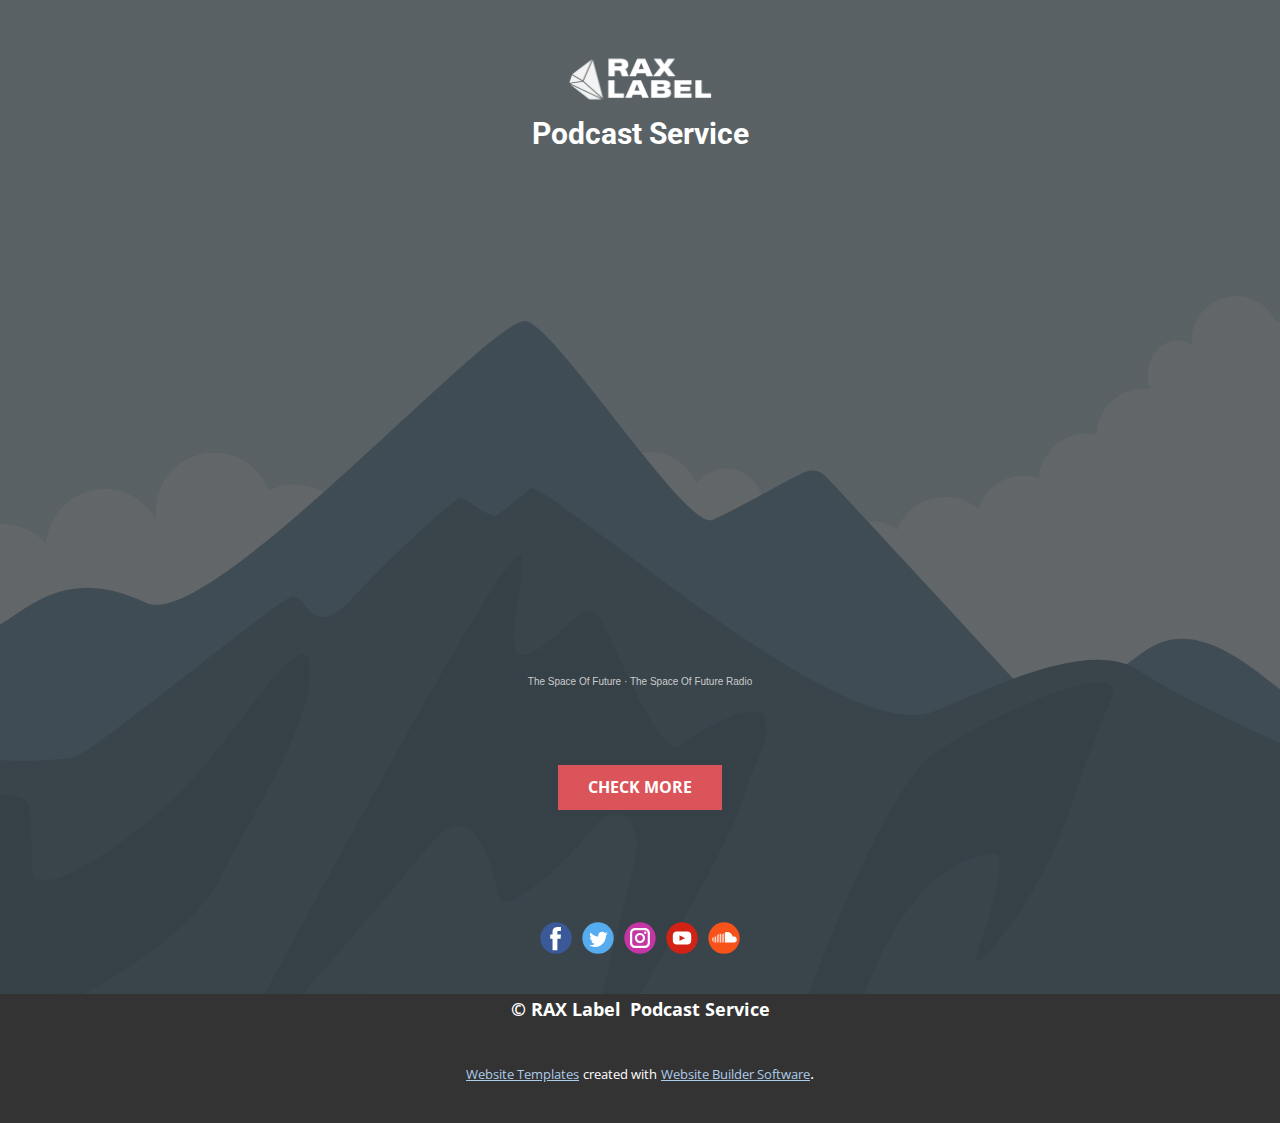
==== HOME.html @ 52bc6a73 "Add files via upload" ====
<!DOCTYPE html>
<html style="font-size: 16px;">
  <head>
    <meta name="viewport" content="width=device-width, initial-scale=1.0">
    <meta charset="utf-8">
    <meta name="keywords" content="Podcast Service">
    <meta name="description" content="">
    <meta name="page_type" content="np-template-header-footer-from-plugin">
    <title>HOME</title>
    <link rel="stylesheet" href="nicepage.css" media="screen">
<link rel="stylesheet" href="HOME.css" media="screen">
    <script class="u-script" type="text/javascript" src="jquery-1.9.1.min.js" defer=""></script>
    <script class="u-script" type="text/javascript" src="nicepage.js" defer=""></script>
    <meta name="generator" content="Nicepage 4.4.3, nicepage.com">
    <link id="u-theme-google-font" rel="stylesheet" href="https://fonts.googleapis.com/css?family=Roboto:100,100i,300,300i,400,400i,500,500i,700,700i,900,900i|Open+Sans:300,300i,400,400i,600,600i,700,700i,800,800i">
    
    
    <script type="application/ld+json">{
		"@context": "http://schema.org",
		"@type": "Organization",
		"name": ""
}</script>
    <meta name="theme-color" content="#478ac9">
    <meta property="og:title" content="HOME">
    <meta property="og:type" content="website">
  </head>
  <body class="u-body u-xl-mode">
    <section class="u-align-center u-clearfix u-image u-shading u-section-1" src="" data-image-width="256" data-image-height="256" id="sec-d201">
      <div class="u-clearfix u-sheet u-sheet-1">
        <a href="https://nicepage.com/c/medicine-science-html-templates" class="u-image u-logo u-image-1" data-image-width="1280" data-image-height="1280">
          <img src="images/20220101_003137.png" class="u-logo-image u-logo-image-1">
        </a>
        <h1 class="u-text u-title u-text-1">Podcast Service</h1>
        <div class="u-clearfix u-custom-html u-custom-html-1">
          <iframe width="100%" height="450" scrolling="no" frameborder="no" allow="autoplay" src="https://w.soundcloud.com/player/?url=https%3A//api.soundcloud.com/playlists/1236099670&amp;color=%232c3213&amp;auto_play=true&amp;hide_related=false&amp;show_comments=true&amp;show_user=true&amp;show_reposts=false&amp;show_teaser=true"></iframe>
          <div style="font-size: 10px; color: #cccccc;line-break: anywhere;word-break: normal;overflow: hidden;white-space: nowrap;text-overflow: ellipsis; font-family: Interstate,Lucida Grande,Lucida Sans Unicode,Lucida Sans,Garuda,Verdana,Tahoma,sans-serif;font-weight: 100;">
            <a href="https://soundcloud.com/spaceoffuture" title="The Space Of Future" target="_blank" style="color: #cccccc; text-decoration: none;">The Space Of Future</a> · <a href="https://soundcloud.com/spaceoffuture/sets/the-space-of-future-radio" title="The Space Of Future Radio" target="_blank" style="color: #cccccc; text-decoration: none;">The Space Of Future Radio</a>
          </div>
        </div>
        <a href="https://play.raxlabel.com/PLOT" class="u-btn u-button-style u-palette-2-base u-btn-1" target="_blank">Check More</a>
        <div class="u-social-icons u-spacing-10 u-social-icons-1">
          <a class="u-social-url" title="facebook" target="_blank" href="https://facebook.com/name"><span class="u-icon u-social-facebook u-social-icon u-icon-1"><svg class="u-svg-link" preserveAspectRatio="xMidYMin slice" viewBox="0 0 112 112" style=""><use xlink:href="#svg-de39"></use></svg><svg class="u-svg-content" viewBox="0 0 112 112" x="0" y="0" id="svg-de39"><circle fill="currentColor" cx="56.1" cy="56.1" r="55"></circle><path fill="#FFFFFF" d="M73.5,31.6h-9.1c-1.4,0-3.6,0.8-3.6,3.9v8.5h12.6L72,58.3H60.8v40.8H43.9V58.3h-8V43.9h8v-9.2
c0-6.7,3.1-17,17-17h12.5v13.9H73.5z"></path></svg></span>
          </a>
          <a class="u-social-url" title="twitter" target="_blank" href="https://twitter.com/name"><span class="u-icon u-social-icon u-social-twitter u-icon-2"><svg class="u-svg-link" preserveAspectRatio="xMidYMin slice" viewBox="0 0 112 112" style=""><use xlink:href="#svg-0c0c"></use></svg><svg class="u-svg-content" viewBox="0 0 112 112" x="0" y="0" id="svg-0c0c"><circle fill="currentColor" class="st0" cx="56.1" cy="56.1" r="55"></circle><path fill="#FFFFFF" d="M83.8,47.3c0,0.6,0,1.2,0,1.7c0,17.7-13.5,38.2-38.2,38.2C38,87.2,31,85,25,81.2c1,0.1,2.1,0.2,3.2,0.2
c6.3,0,12.1-2.1,16.7-5.7c-5.9-0.1-10.8-4-12.5-9.3c0.8,0.2,1.7,0.2,2.5,0.2c1.2,0,2.4-0.2,3.5-0.5c-6.1-1.2-10.8-6.7-10.8-13.1
c0-0.1,0-0.1,0-0.2c1.8,1,3.9,1.6,6.1,1.7c-3.6-2.4-6-6.5-6-11.2c0-2.5,0.7-4.8,1.8-6.7c6.6,8.1,16.5,13.5,27.6,14
c-0.2-1-0.3-2-0.3-3.1c0-7.4,6-13.4,13.4-13.4c3.9,0,7.3,1.6,9.8,4.2c3.1-0.6,5.9-1.7,8.5-3.3c-1,3.1-3.1,5.8-5.9,7.4
c2.7-0.3,5.3-1,7.7-2.1C88.7,43,86.4,45.4,83.8,47.3z"></path></svg></span>
          </a>
          <a class="u-social-url" title="instagram" target="_blank" href="https://instagram.com/name"><span class="u-icon u-social-icon u-social-instagram u-icon-3"><svg class="u-svg-link" preserveAspectRatio="xMidYMin slice" viewBox="0 0 112 112" style=""><use xlink:href="#svg-8edf"></use></svg><svg class="u-svg-content" viewBox="0 0 112 112" x="0" y="0" id="svg-8edf"><circle fill="currentColor" cx="56.1" cy="56.1" r="55"></circle><path fill="#FFFFFF" d="M55.9,38.2c-9.9,0-17.9,8-17.9,17.9C38,66,46,74,55.9,74c9.9,0,17.9-8,17.9-17.9C73.8,46.2,65.8,38.2,55.9,38.2
z M55.9,66.4c-5.7,0-10.3-4.6-10.3-10.3c-0.1-5.7,4.6-10.3,10.3-10.3c5.7,0,10.3,4.6,10.3,10.3C66.2,61.8,61.6,66.4,55.9,66.4z"></path><path fill="#FFFFFF" d="M74.3,33.5c-2.3,0-4.2,1.9-4.2,4.2s1.9,4.2,4.2,4.2s4.2-1.9,4.2-4.2S76.6,33.5,74.3,33.5z"></path><path fill="#FFFFFF" d="M73.1,21.3H38.6c-9.7,0-17.5,7.9-17.5,17.5v34.5c0,9.7,7.9,17.6,17.5,17.6h34.5c9.7,0,17.5-7.9,17.5-17.5V38.8
C90.6,29.1,82.7,21.3,73.1,21.3z M83,73.3c0,5.5-4.5,9.9-9.9,9.9H38.6c-5.5,0-9.9-4.5-9.9-9.9V38.8c0-5.5,4.5-9.9,9.9-9.9h34.5
c5.5,0,9.9,4.5,9.9,9.9V73.3z"></path></svg></span>
          </a>
          <a class="u-social-url" target="_blank" data-type="YouTube" title="YouTube" href=""><span class="u-icon u-social-icon u-social-youtube u-icon-4"><svg class="u-svg-link" preserveAspectRatio="xMidYMin slice" viewBox="0 0 112 112" style=""><use xlink:href="#svg-7386"></use></svg><svg class="u-svg-content" viewBox="0 0 112 112" x="0" y="0" id="svg-7386"><circle fill="currentColor" cx="56.1" cy="56.1" r="55"></circle><path fill="#FFFFFF" d="M74.9,33.3H37.3c-7.4,0-13.4,6-13.4,13.4v18.8c0,7.4,6,13.4,13.4,13.4h37.6c7.4,0,13.4-6,13.4-13.4V46.7 C88.3,39.3,82.3,33.3,74.9,33.3L74.9,33.3z M65.9,57l-17.6,8.4c-0.5,0.2-1-0.1-1-0.6V47.5c0-0.5,0.6-0.9,1-0.6l17.6,8.9 C66.4,56,66.4,56.8,65.9,57L65.9,57z"></path></svg></span>
          </a>
          <a class="u-social-url" target="_blank" data-type="Soundcloud" title="Soundcloud" href=""><span class="u-icon u-social-icon u-social-soundcloud u-icon-5"><svg class="u-svg-link" preserveAspectRatio="xMidYMin slice" viewBox="0 0 112 112" style=""><use xlink:href="#svg-8c6d"></use></svg><svg class="u-svg-content" viewBox="0 0 112 112" x="0" y="0" id="svg-8c6d"><circle fill="currentColor" cx="56.1" cy="56.1" r="55"></circle><path fill="#FFFFFF" d="M100.7,59.4c-2.1-10.1-12.2-8.7-14.4-7.6c0,0-0.6-12.8-13.9-16.2c0,0-7-2-12.9,1.5v35c0.9,0,1.8,0,2.7,0
	c2.2,0,4.4,0,6.5,0c2.8,0,5.5,0,8.3,0c2.7,0,5.4,0,8,0c2.1,0,4.1,0,6.2,0c1.6,0,2.6-0.5,3.9-1.1C98,69.3,102.1,66,100.7,59.4z"></path><polygon fill="#FFFFFF" points="53.8,72 56.6,72 56.6,38.7 53.8,41.2 "></polygon><polygon fill="#FFFFFF" points="48.2,72 50.9,72 50.9,43.5 48.2,42 "></polygon><polygon fill="#FFFFFF" points="42.5,72 45.2,72 45.2,41.3 42.5,40.9 "></polygon><polygon fill="#FFFFFF" points="36.7,72 39.4,72 39.4,41.3 36.7,42.4 "></polygon><polygon fill="#FFFFFF" points="31,72 33.8,72 33.8,44.3 31,47 "></polygon><polygon fill="#FFFFFF" points="25.3,72 28,72 28,51.6 25.3,51 "></polygon><polygon fill="#FFFFFF" points="19.6,70.8 22.3,72 22.3,51.2 19.6,52.3 "></polygon><path fill="#FFFFFF" d="M16.9,68.6V54.5C16.9,54.5,10.4,60.9,16.9,68.6z"></path></svg></span>
          </a>
        </div>
      </div>
    </section>
    
    
    <footer class="u-align-center u-clearfix u-footer u-grey-80 u-footer" id="sec-3079"><div class="u-clearfix u-sheet u-sheet-1">
        <p class="u-small-text u-text u-text-variant u-text-1"><b>
            <span style="font-size: 1.125rem;">© RAX Label&nbsp;</span>
            <span style="font-size: 1.125rem;">Podcast Service</span></b>
          <span style="font-size: 1.125rem;"></span>
        </p>
      </div></footer>
    <section class="u-backlink u-clearfix u-grey-80">
      <a class="u-link" href="https://nicepage.com/website-templates" target="_blank">
        <span>Website Templates</span>
      </a>
      <p class="u-text">
        <span>created with</span>
      </p>
      <a class="u-link" href="" target="_blank">
        <span>Website Builder Software</span>
      </a>. 
    </section>
  </body>
</html>
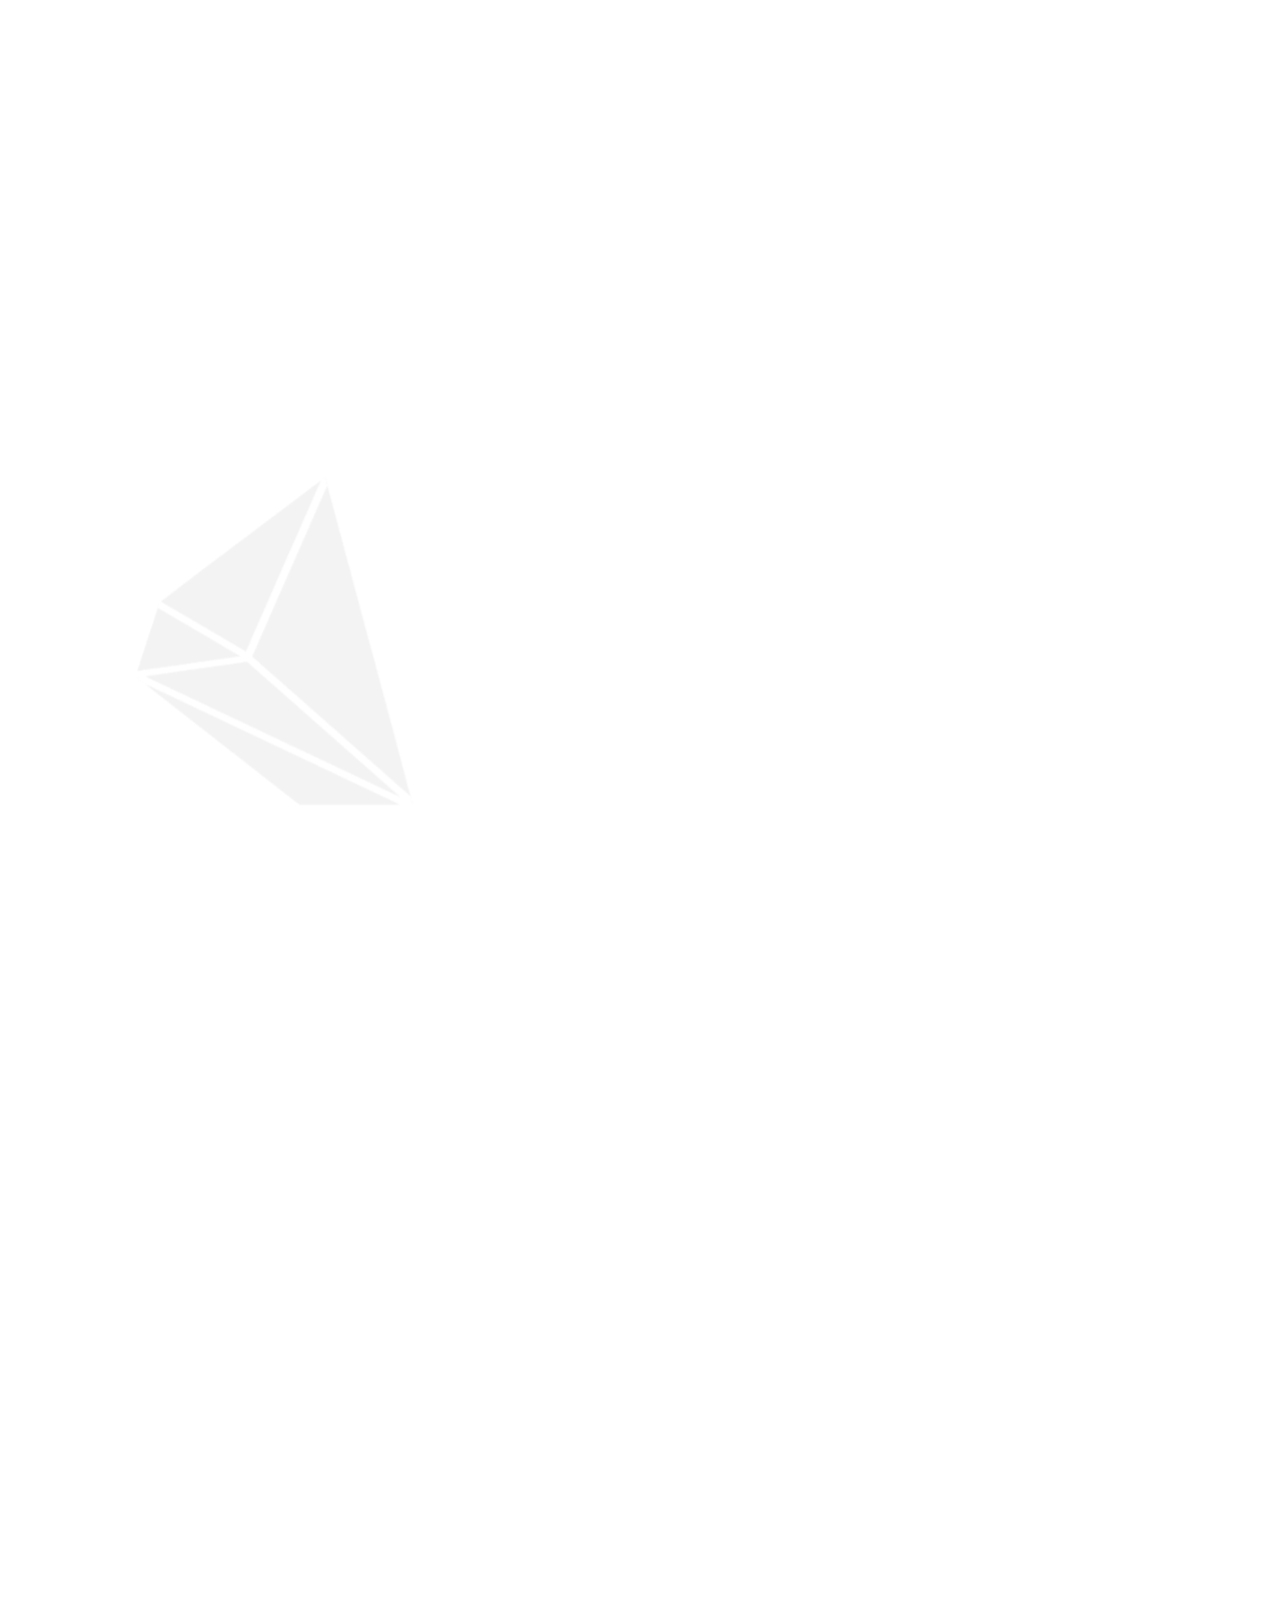
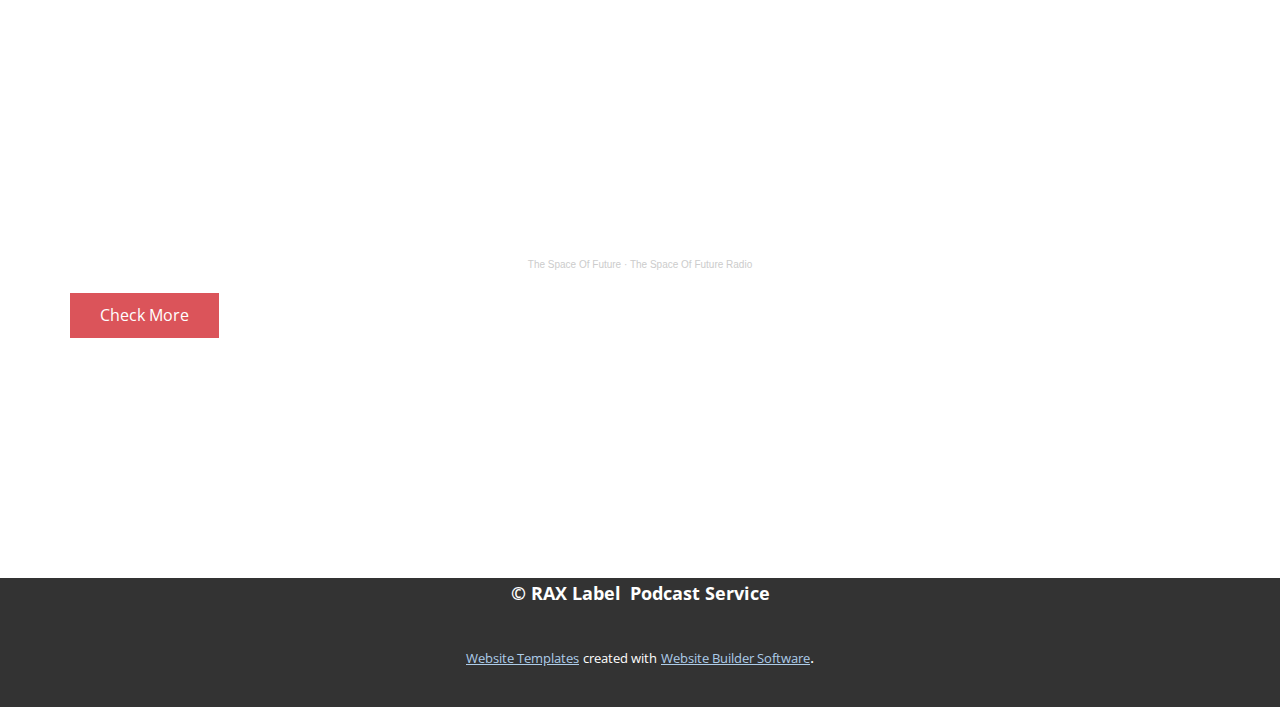
==== commit 2cd92359: "Add files via upload" ====
--- a/HOME.html
+++ b/HOME.html
@@ -26,11 +26,14 @@
   </head>
   <body class="u-body u-xl-mode">
     <section class="u-align-center u-clearfix u-image u-shading u-section-1" src="" data-image-width="256" data-image-height="256" id="sec-d201">
-      <div class="u-clearfix u-sheet u-sheet-1">
-        <a href="https://nicepage.com/c/medicine-science-html-templates" class="u-image u-logo u-image-1" data-image-width="1280" data-image-height="1280">
+      <div class="u-clearfix u-sheet u-valign-top u-sheet-1">
+        <a href="https://podcasts.raxlabel.com/" class="u-image u-logo u-image-1" data-image-width="1280" data-image-height="1280" title="RAX Label">
           <img src="images/20220101_003137.png" class="u-logo-image u-logo-image-1">
         </a>
-        <h1 class="u-text u-title u-text-1">Podcast Service</h1>
+        <h1 class="u-text u-title u-text-1">
+          <span style="font-size: 2rem;">Podcast Service</span>
+          <span style="font-size: 2rem;"></span>
+        </h1>
         <div class="u-clearfix u-custom-html u-custom-html-1">
           <iframe width="100%" height="450" scrolling="no" frameborder="no" allow="autoplay" src="https://w.soundcloud.com/player/?url=https%3A//api.soundcloud.com/playlists/1236099670&amp;color=%232c3213&amp;auto_play=true&amp;hide_related=false&amp;show_comments=true&amp;show_user=true&amp;show_reposts=false&amp;show_teaser=true"></iframe>
           <div style="font-size: 10px; color: #cccccc;line-break: anywhere;word-break: normal;overflow: hidden;white-space: nowrap;text-overflow: ellipsis; font-family: Interstate,Lucida Grande,Lucida Sans Unicode,Lucida Sans,Garuda,Verdana,Tahoma,sans-serif;font-weight: 100;">
